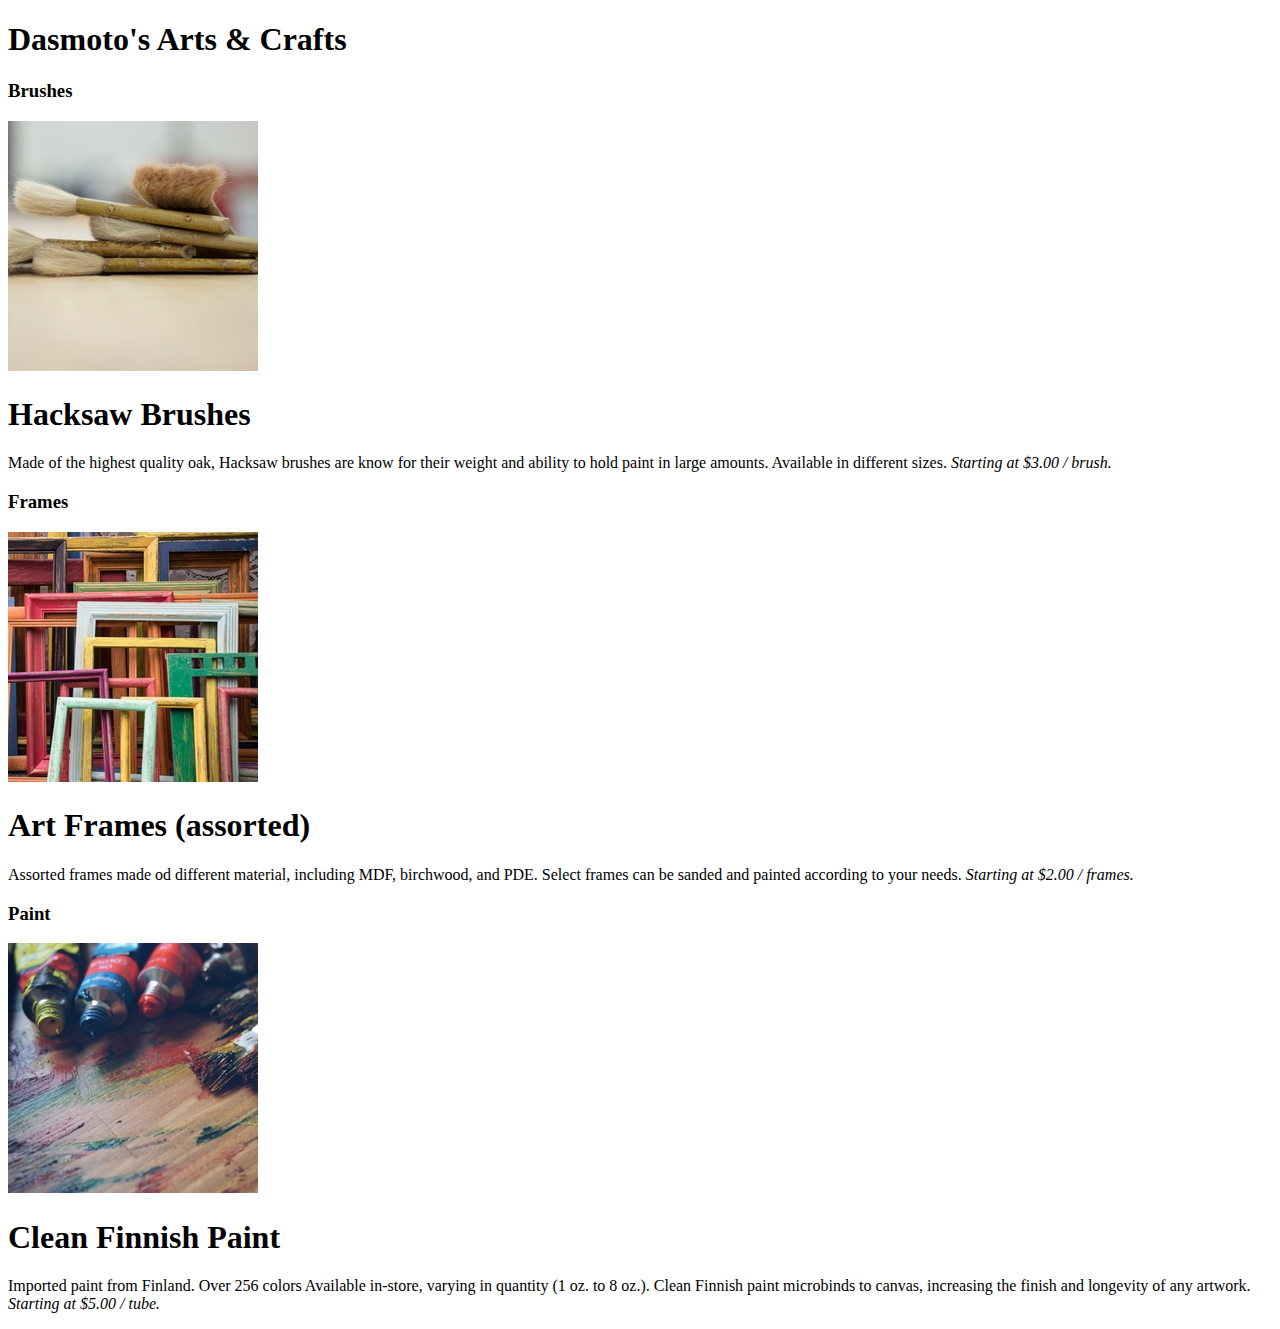
==== DevProject/Index.html @ 63b7c95b "Add files via upload" ====
<!DOCTYPE html>
<html>
<head>
  <title>My firts website</title>
  <link href="./resources/css/Index.css" type="text/css" rel="stylesheet">
</head>
<body>
  <head id="header" >
    <h1 id="item">Dasmoto's Arts & Crafts</h1>
  </head>
  <h3 id="first-title">Brushes</h3>
  <img src="imagenes/hacksaw.jpeg">
  <div>
    <h1 id="title-seconds">Hacksaw Brushes</h1>
    <p>Made of the highest quality oak, Hacksaw brushes are know for their weight and ability to hold paint
      in large amounts. Available in different sizes. <i class="text-blue">Starting at $3.00 / brush.</i></p>
  </div>

  <h3 id="seconds-title">Frames</h3>
  <img src="imagenes/frames.jpeg">
  <div>
    <h1>Art Frames (assorted)</h1>
    <p>Assorted frames made od different material, including MDF, birchwood, and PDE.
      Select frames can be sanded and painted according to your needs. 
      <i class="text-blue">Starting at $2.00 / frames.</i>
    </p>
  </div>

  <h3 id="third-title">Paint</h3>
  <img src="imagenes/finnish.jpeg">
  <div>
    <h1>Clean Finnish Paint</h1>
    <p>Imported paint from Finland. Over 256 colors Available 
      in-store, varying in quantity (1 oz. to 8 oz.). Clean Finnish paint 
      microbinds to canvas, increasing the finish and longevity
      of any artwork. <i class="text-blue">Starting at $5.00 / tube.</i>
    </p>
  </div>
 
</body>
</html>
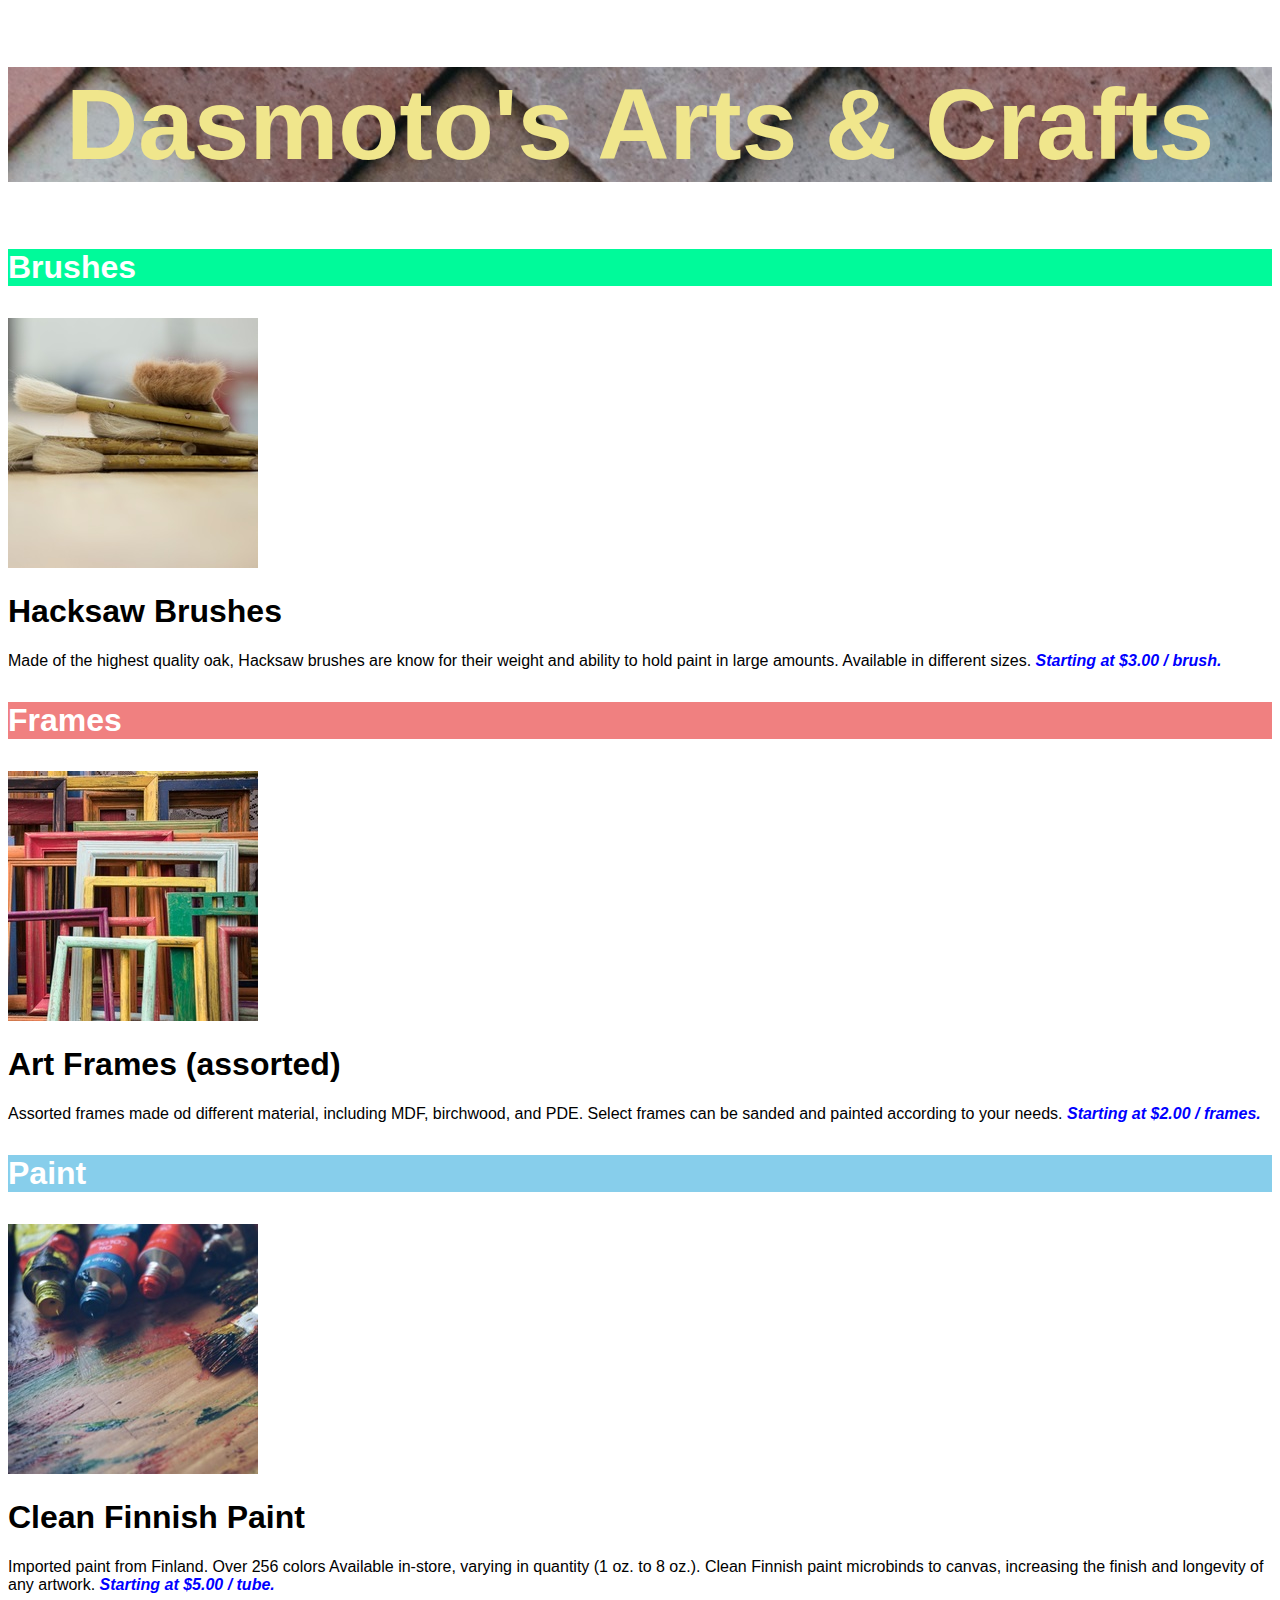
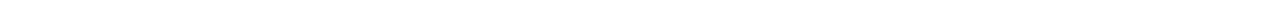
==== commit 59c44ba0: "Update Index.html" ====
--- a/DevProject/Index.html
+++ b/DevProject/Index.html
@@ -2,7 +2,7 @@
 <html>
 <head>
   <title>My firts website</title>
-  <link href="./resources/css/Index.css" type="text/css" rel="stylesheet">
+  <link href="./resources/CSS/Index.css" type="text/css" rel="stylesheet">
 </head>
 <body>
   <head id="header" >
@@ -38,4 +38,4 @@
   </div>
  
 </body>
-</html>+</html>
--- a/DevProject/resources/CSS/Index.css
+++ b/DevProject/resources/CSS/Index.css
@@ -0,0 +1,46 @@
+* {
+    font-family: Helvetica, Arial, sans-serif;
+  }
+
+  #header {
+      background-color: rgb(242, 188, 197);
+  }
+   
+  #item {
+      font-family: helvetica;
+      font-size: 100px;
+      font-weight: bold;
+      color: khaki;
+      text-align: center;
+      background-image: url("../../imagenes/pattern.jpeg");
+  }
+  
+  #first-title {
+    font-size: 32px;
+    font-family: Helvetica;
+    font-weight: bold;
+    color: white;
+    background-color: mediumspringgreen;
+  }
+
+  #seconds-title {
+    font-size: 32px;
+    font-family: Helvetica;
+    font-weight: bold;
+    color: white;
+    background-color: lightcoral;
+  }
+
+  #third-title {
+    font-size: 32px;
+    font-family: Helvetica;
+    font-weight: bold;
+    color: white;
+    background-color: skyblue;
+  }
+   
+  .text-blue {
+    font-family: Helvetica;
+    font-weight: bold;
+    color: blue;
+  }